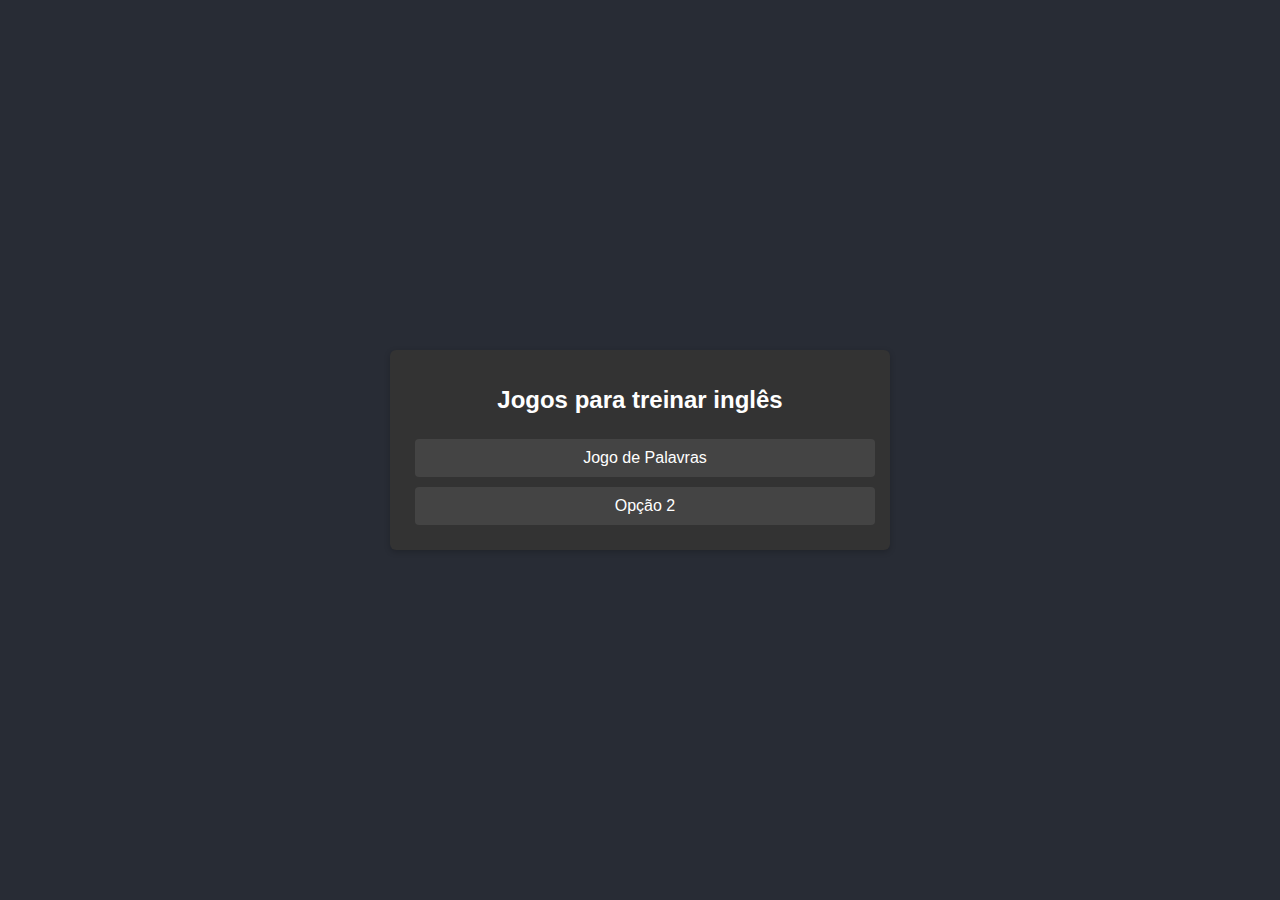
==== index.html @ 8109882e "Iniciou Criação" ====
<!DOCTYPE html>
<html lang="en">
<head>
<meta charset="UTF-8">
<meta name="viewport" content="width=device-width, initial-scale=1.0">
<title>Meus Jogos</title>
<style>
  body {
    font-family: Arial, sans-serif;
    background-color: #282c35;
    color: #ffffff;
    text-align: center;
    margin: 0;
    padding: 0;
  }

  .container {
    max-width: 500px;
    margin: 0 auto;
    display: flex;
    align-items: center;
    justify-content: center;
    height: 100vh;
  }

  .menu {
    width: 100%;
    display: flex;
    flex-direction: column;
    background-color: #333;
    padding: 20px;
    border-radius: 6px;
    box-shadow: 0px 2px 6px rgba(0, 0, 0, 0.2);
  }

  .option {
    background-color: #444;
    border: none;
    padding: 10px;
    margin: 5px;
    cursor: pointer;
    color: #ffffff;
    font-size: 16px;
    transition: background-color 0.3s ease, box-shadow 0.3s ease;
    border-radius: 4px;
    width: 100%;
  }

  .option:hover {
    background-color: #555;
    box-shadow: 0px 4px 8px rgba(0, 0, 0, 0.3);
  }

  .option:focus {
    outline: none;
    border: 2px solid #4caf50;
  }

  h1 {
    margin-bottom: 20px;
    font-size: 24px;
  }
</style>
</head>
<body>
<div class="container">
  <div class="menu">
    <h1>Jogos para treinar inglês</h1>
    <a href="./game-words/words.html"><button class="option">Jogo de Palavras</button></a>
    <button class="option">Opção 2</button>
  </div>
</div>
</body>
</html>
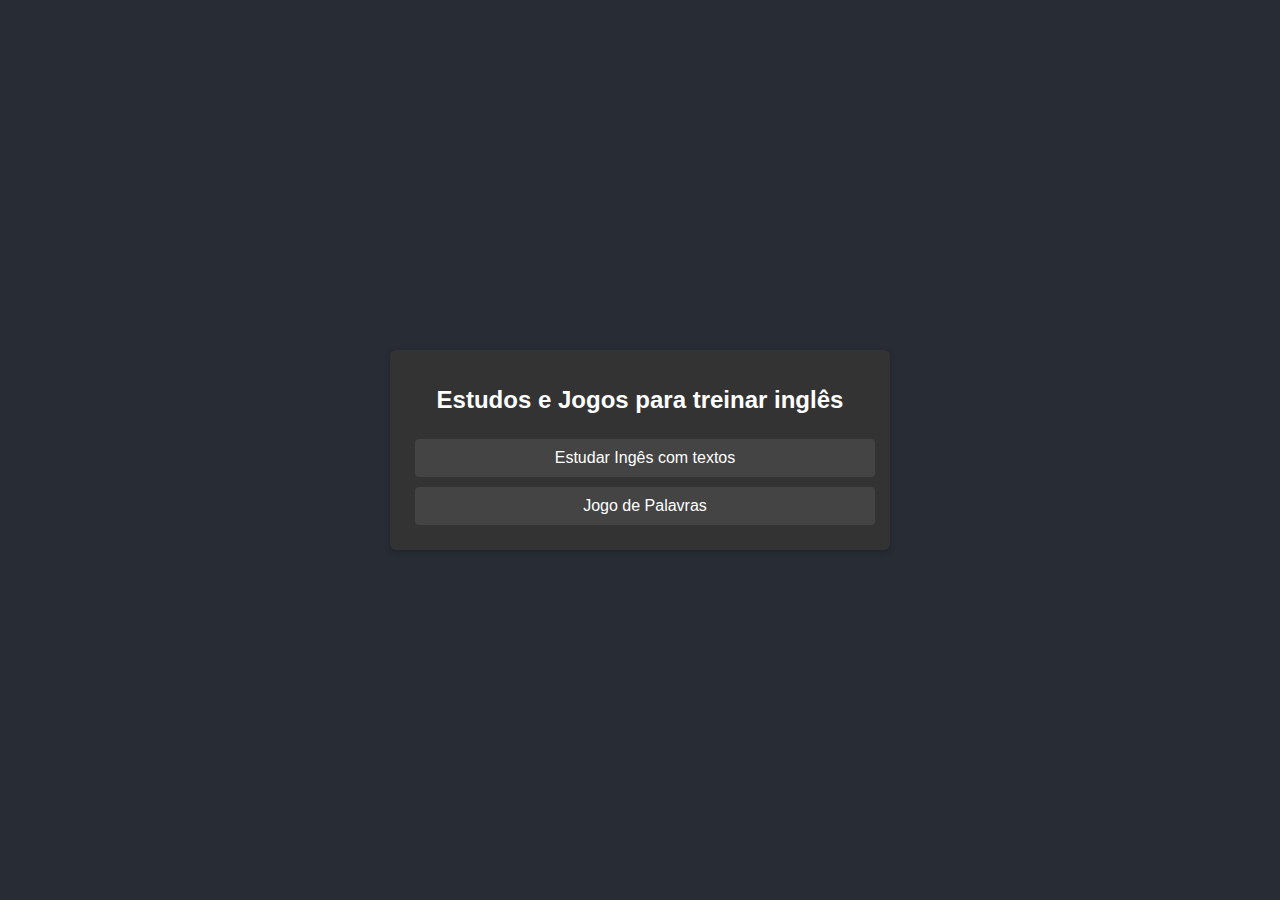
==== commit f2d6869c: "estudar textos em ingles" ====
--- a/index.html
+++ b/index.html
@@ -65,9 +65,9 @@
 <body>
 <div class="container">
   <div class="menu">
-    <h1>Jogos para treinar inglês</h1>
+    <h1>Estudos e Jogos para treinar inglês</h1>
+    <a href="./study/study.html"><button class="option">Estudar Ingês com textos</button></a>
     <a href="./game-words/words.html"><button class="option">Jogo de Palavras</button></a>
-    <button class="option">Opção 2</button>
   </div>
 </div>
 </body>
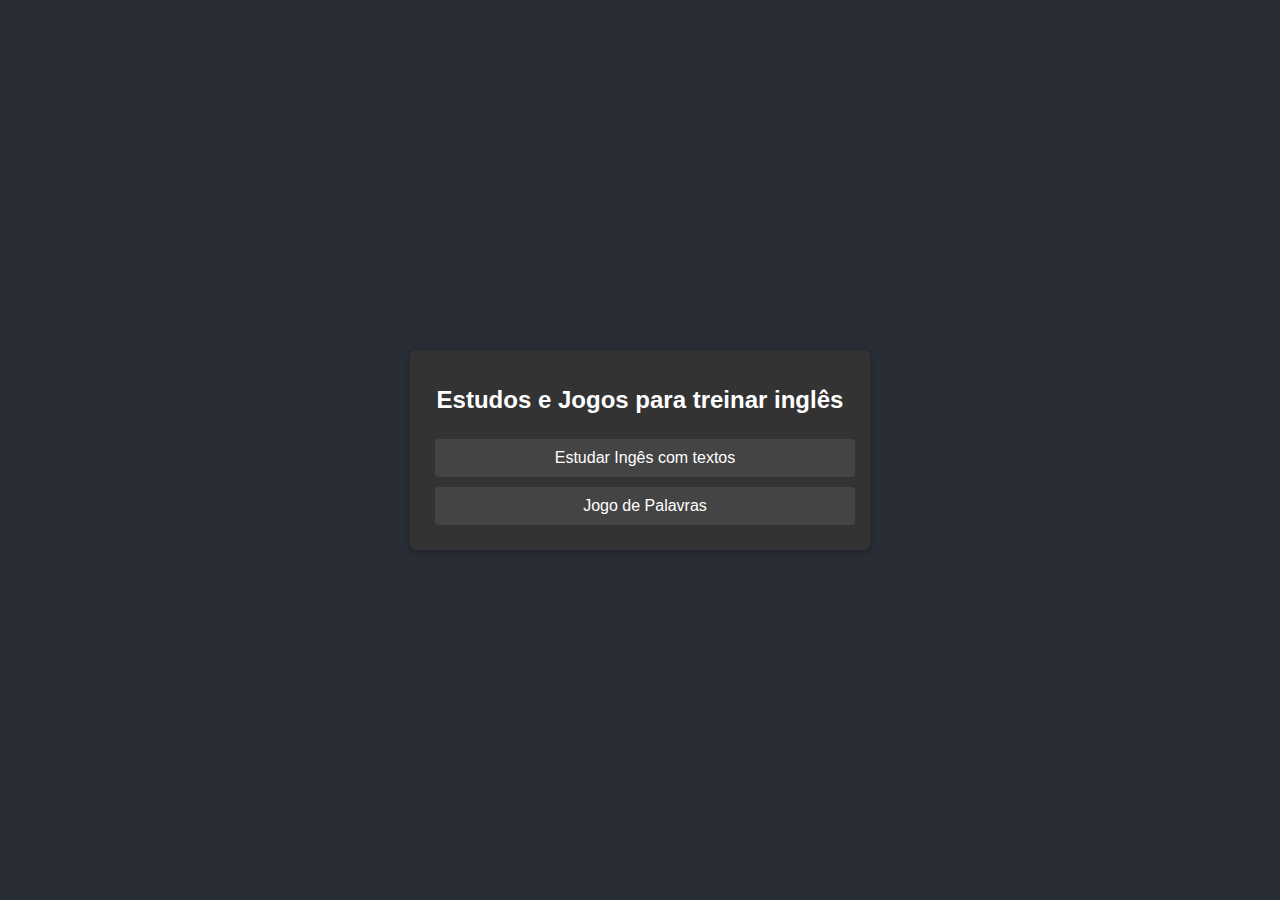
==== commit 599bdb90: "correcoes" ====
--- a/index.html
+++ b/index.html
@@ -24,6 +24,7 @@
   }
 
   .menu {
+    margin: 20px;
     width: 100%;
     display: flex;
     flex-direction: column;
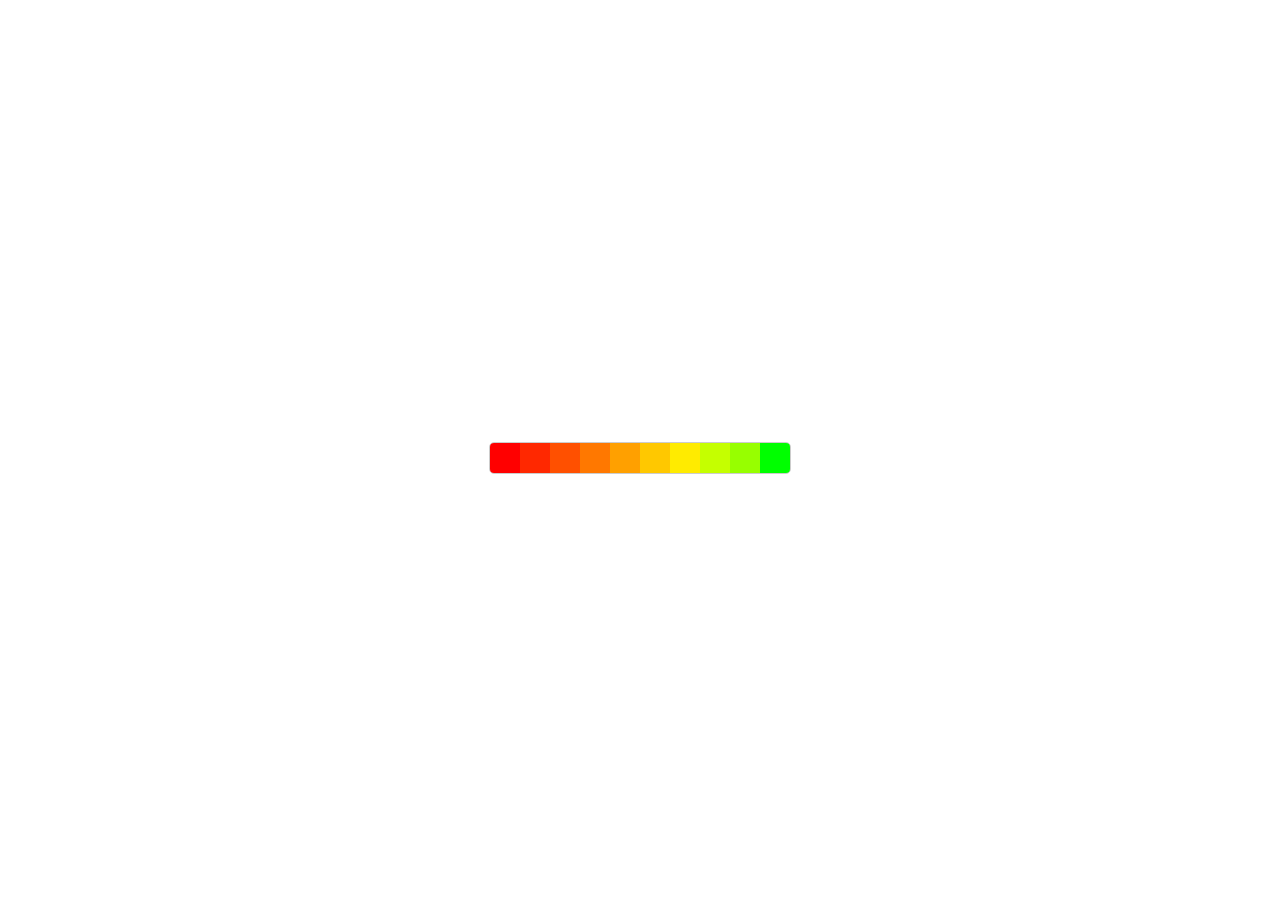
==== commit d31fd00e: "update" ====
--- a/index.html
+++ b/index.html
@@ -1,75 +1,66 @@
 <!DOCTYPE html>
-<html lang="en">
+<html>
 <head>
-<meta charset="UTF-8">
-<meta name="viewport" content="width=device-width, initial-scale=1.0">
-<title>Meus Jogos</title>
 <style>
-  body {
-    font-family: Arial, sans-serif;
-    background-color: #282c35;
-    color: #ffffff;
-    text-align: center;
-    margin: 0;
-    padding: 0;
+  .container {
+    display: flex;
+    justify-content: center;
+    align-items: center;
+    height: 100vh;
+  }
+  
+  .progress-container {
+    width: 300px;
+    height: 30px;
+    background-color: #f0f0f0;
+    border: 1px solid #ccc;
+    border-radius: 5px;
+    overflow: hidden;
+  }
+  
+  .progress-bar {
+    width: 100%;
+    height: 100%;
+    position: relative;
+  }
+  
+  .progress-block {
+    width: 30px;
+    height: 100%;
+    float: left;
   }
 
-  .container {
-    max-width: 500px;
-    margin: 0 auto;
-    display: flex;
-    align-items: center;
-    justify-content: center;
-    height: 100vh;
-  }
-
-  .menu {
-    margin: 20px;
-    width: 100%;
-    display: flex;
-    flex-direction: column;
-    background-color: #333;
-    padding: 20px;
-    border-radius: 6px;
-    box-shadow: 0px 2px 6px rgba(0, 0, 0, 0.2);
-  }
-
-  .option {
-    background-color: #444;
-    border: none;
-    padding: 10px;
-    margin: 5px;
-    cursor: pointer;
-    color: #ffffff;
-    font-size: 16px;
-    transition: background-color 0.3s ease, box-shadow 0.3s ease;
-    border-radius: 4px;
-    width: 100%;
-  }
-
-  .option:hover {
-    background-color: #555;
-    box-shadow: 0px 4px 8px rgba(0, 0, 0, 0.3);
-  }
-
-  .option:focus {
-    outline: none;
-    border: 2px solid #4caf50;
-  }
-
-  h1 {
-    margin-bottom: 20px;
-    font-size: 24px;
-  }
+  /* Cores dos blocos */
+  .block-1 { background-color: #ff0000; }
+  .block-2 { background-color: #ff2800; }
+  .block-3 { background-color: #ff5000; }
+  .block-4 { background-color: #ff7800; }
+  .block-5 { background-color: #ffa000; }
+  .block-6 { background-color: #ffc800; }
+  .block-7 { background-color: #ffeb00; }
+  .block-8 { background-color: #c5ff00; }
+  .block-9 { background-color: #97ff00; }
+  .block-10 { background-color: #00ff00; }
 </style>
 </head>
 <body>
+
 <div class="container">
-  <div class="menu">
-    <h1>Estudos e Jogos para treinar inglês</h1>
-    <a href="./study/study.html"><button class="option">Estudar Ingês com textos</button></a>
-    <a href="./game-words/words.html"><button class="option">Jogo de Palavras</button></a>
+  <div class="progress-container">
+    <div class="progress-bar">
+      <div class="progress-block block-1"></div>
+      <div class="progress-block block-2"></div>
+      <div class="progress-block block-3"></div>
+      <div class="progress-block block-4"></div>
+      <div class="progress-block block-5"></div>
+      <div class="progress-block block-6"></div>
+      <div class="progress-block block-7"></div>
+      <div class="progress-block block-8"></div>
+      <div class="progress-block block-9"></div>
+      <div class="progress-block block-10"></div>
+    </div>
   </div>
 </div>
+
 </body>
 </html>
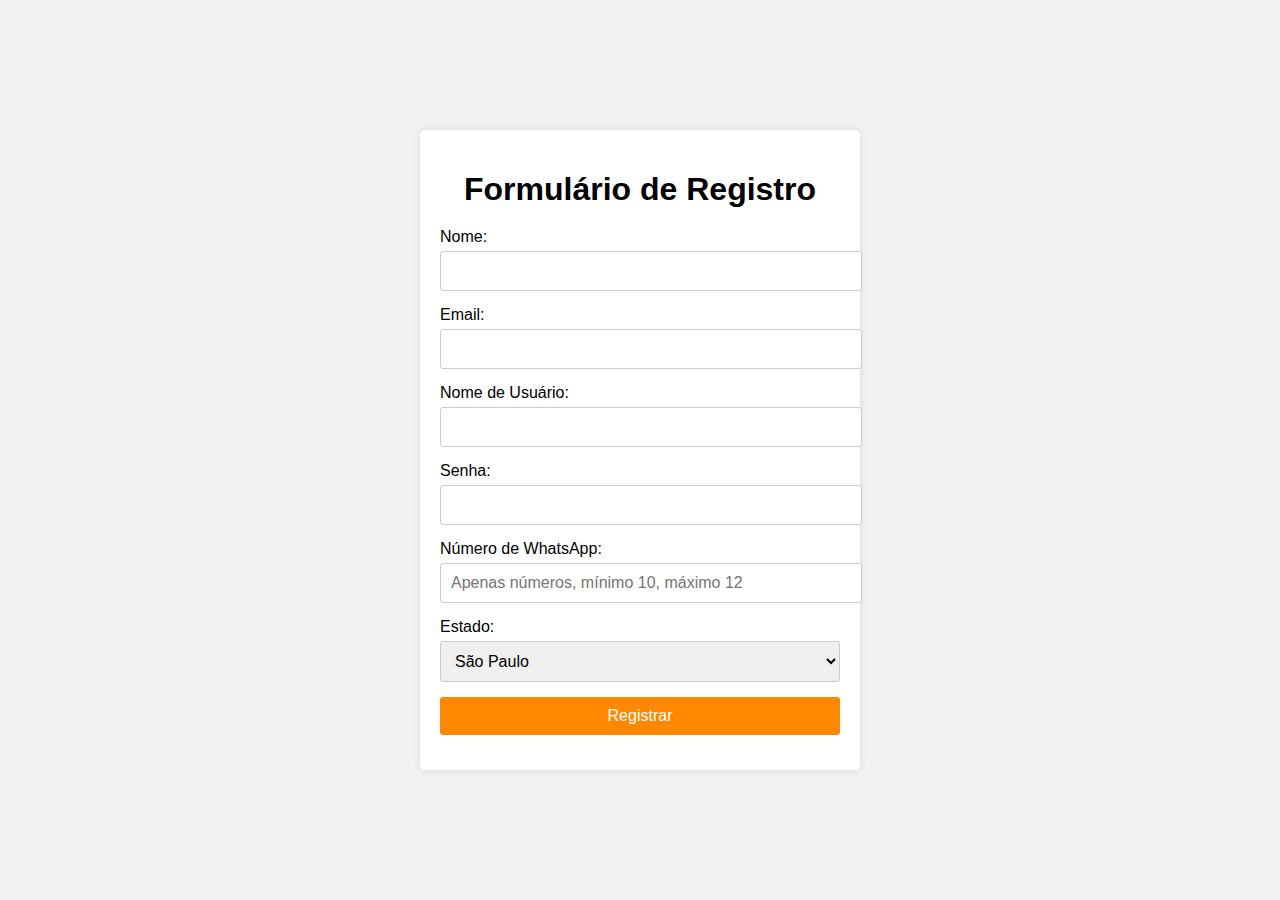
==== commit a78ba307: "update" ====
--- a/index.html
+++ b/index.html
@@ -1,66 +1,87 @@
 <!DOCTYPE html>
-<html>
+<html lang="en">
 <head>
+<meta charset="UTF-8">
+<meta name="viewport" content="width=device-width, initial-scale=1.0">
+<title>Formulário de Registro</title>
 <style>
-  .container {
+  body {
+    font-family: Arial, sans-serif;
+    background-color: #f2f2f2;
+    margin: 0;
+    padding: 0;
     display: flex;
     justify-content: center;
     align-items: center;
-    height: 100vh;
-  }
-  
-  .progress-container {
-    width: 300px;
-    height: 30px;
-    background-color: #f0f0f0;
-    border: 1px solid #ccc;
-    border-radius: 5px;
-    overflow: hidden;
-  }
-  
-  .progress-bar {
-    width: 100%;
-    height: 100%;
-    position: relative;
-  }
-  
-  .progress-block {
-    width: 30px;
-    height: 100%;
-    float: left;
+    min-height: 100vh;
   }
 
-  /* Cores dos blocos */
-  .block-1 { background-color: #ff0000; }
-  .block-2 { background-color: #ff2800; }
-  .block-3 { background-color: #ff5000; }
-  .block-4 { background-color: #ff7800; }
-  .block-5 { background-color: #ffa000; }
-  .block-6 { background-color: #ffc800; }
-  .block-7 { background-color: #ffeb00; }
-  .block-8 { background-color: #c5ff00; }
-  .block-9 { background-color: #97ff00; }
-  .block-10 { background-color: #00ff00; }
+  .container {
+    background-color: #fff;
+    padding: 20px;
+    border-radius: 5px;
+    box-shadow: 0px 0px 10px rgba(0, 0, 0, 0.1);
+    width: 400px;
+  }
+
+  h1 {
+    text-align: center;
+    margin-bottom: 20px;
+  }
+
+  label {
+    display: block;
+    margin-bottom: 5px;
+  }
+
+  input, select {
+    width: 100%;
+    padding: 10px;
+    margin-bottom: 15px;
+    border: 1px solid #ccc;
+    border-radius: 3px;
+    font-size: 16px;
+  }
+
+  input[type="submit"] {
+    background-color: #ff8800; /* Laranja */
+    color: #fff;
+    border: none;
+    cursor: pointer;
+  }
+
+  input[type="submit"]:hover {
+    background-color: #cc7700; /* Tom mais escuro de laranja */
+  }
 </style>
 </head>
 <body>
+  <div class="container">
+    <h1>Formulário de Registro</h1>
+    <form action="processar_formulario.php" method="post">
+      <label for="name">Nome:</label>
+      <input type="text" id="name" name="name" required>
 
-<div class="container">
-  <div class="progress-container">
-    <div class="progress-bar">
-      <div class="progress-block block-1"></div>
-      <div class="progress-block block-2"></div>
-      <div class="progress-block block-3"></div>
-      <div class="progress-block block-4"></div>
-      <div class="progress-block block-5"></div>
-      <div class="progress-block block-6"></div>
-      <div class="progress-block block-7"></div>
-      <div class="progress-block block-8"></div>
-      <div class="progress-block block-9"></div>
-      <div class="progress-block block-10"></div>
-    </div>
+      <label for="email">Email:</label>
+      <input type="email" id="email" name="email" required>
+
+      <label for="username">Nome de Usuário:</label>
+      <input type="text" id="username" name="username" required>
+
+      <label for="password">Senha:</label>
+      <input type="password" id="password" name="password" required>
+
+      <label for="whatsapp">Número de WhatsApp:</label>
+      <input type="tel" id="whatsapp" name="whatsapp" pattern="[0-9]{10,12}" placeholder="Apenas números, mínimo 10, máximo 12">
+
+      <label for="state">Estado:</label>
+      <select id="state" name="state">
+        <option value="sao_paulo">São Paulo</option>
+        <option value="rio_de_janeiro">Rio de Janeiro</option>
+      </select>
+
+      <input type="submit" value="Registrar">
+    </form>
   </div>
-</div>
-
 </body>
 </html>
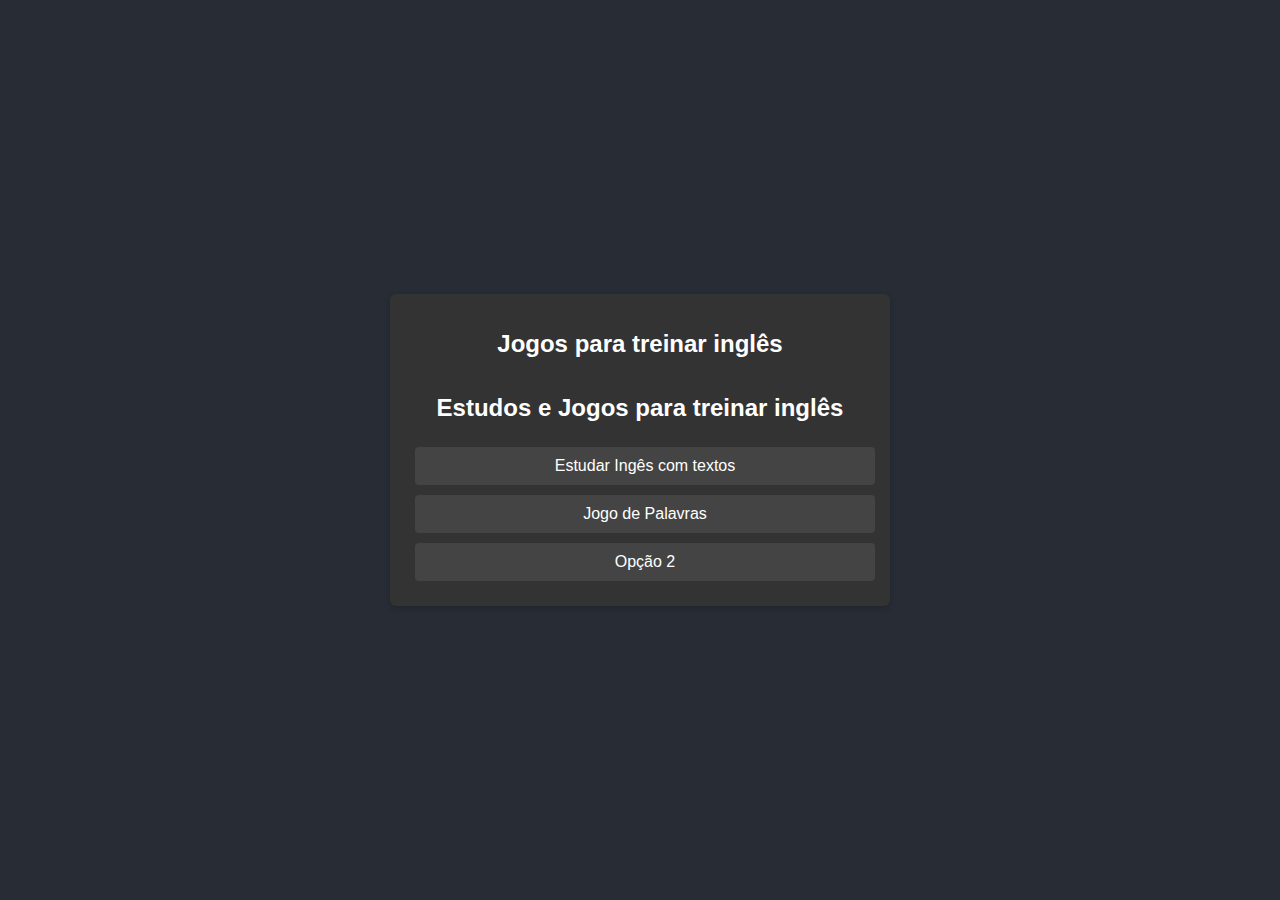
==== commit 8471f84a: "Correção bkp" ====
--- a/index.html
+++ b/index.html
@@ -3,85 +3,77 @@
 <head>
 <meta charset="UTF-8">
 <meta name="viewport" content="width=device-width, initial-scale=1.0">
-<title>Formulário de Registro</title>
+<title>Meus Jogos</title>
 <style>
   body {
     font-family: Arial, sans-serif;
-    background-color: #f2f2f2;
+    background-color: #282c35;
+    color: #ffffff;
+    text-align: center;
     margin: 0;
     padding: 0;
-    display: flex;
-    justify-content: center;
-    align-items: center;
-    min-height: 100vh;
   }
 
   .container {
-    background-color: #fff;
+    max-width: 500px;
+    margin: 0 auto;
+    display: flex;
+    align-items: center;
+    justify-content: center;
+    height: 100vh;
+    padding:0px 20px;
+  }
+
+  .menu {
+    width: 100%;
+    display: flex;
+    flex-direction: column;
+    background-color: #333;
     padding: 20px;
-    border-radius: 5px;
-    box-shadow: 0px 0px 10px rgba(0, 0, 0, 0.1);
-    width: 400px;
+    border-radius: 6px;
+    box-shadow: 0px 2px 6px rgba(0, 0, 0, 0.2);
+  }
+
+  .option {
+    background-color: #444;
+    border: none;
+    padding: 10px;
+    margin: 5px;
+    cursor: pointer;
+    color: #ffffff;
+    font-size: 16px;
+    transition: background-color 0.3s ease, box-shadow 0.3s ease;
+    border-radius: 4px;
+    width: 100%;
+  }
+
+  .option:hover {
+    background-color: #555;
+    box-shadow: 0px 4px 8px rgba(0, 0, 0, 0.3);
+  }
+
+  .option:focus {
+    outline: none;
+    border: 2px solid #4caf50;
   }
 
   h1 {
-    text-align: center;
     margin-bottom: 20px;
-  }
-
-  label {
-    display: block;
-    margin-bottom: 5px;
-  }
-
-  input, select {
-    width: 100%;
-    padding: 10px;
-    margin-bottom: 15px;
-    border: 1px solid #ccc;
-    border-radius: 3px;
-    font-size: 16px;
-  }
-
-  input[type="submit"] {
-    background-color: #ff8800; /* Laranja */
-    color: #fff;
-    border: none;
-    cursor: pointer;
-  }
-
-  input[type="submit"]:hover {
-    background-color: #cc7700; /* Tom mais escuro de laranja */
+    font-size: 24px;
   }
 </style>
 </head>
+
 <body>
   <div class="container">
-    <h1>Formulário de Registro</h1>
-    <form action="processar_formulario.php" method="post">
-      <label for="name">Nome:</label>
-      <input type="text" id="name" name="name" required>
-
-      <label for="email">Email:</label>
-      <input type="email" id="email" name="email" required>
-
-      <label for="username">Nome de Usuário:</label>
-      <input type="text" id="username" name="username" required>
-
-      <label for="password">Senha:</label>
-      <input type="password" id="password" name="password" required>
-
-      <label for="whatsapp">Número de WhatsApp:</label>
-      <input type="tel" id="whatsapp" name="whatsapp" pattern="[0-9]{10,12}" placeholder="Apenas números, mínimo 10, máximo 12">
-
-      <label for="state">Estado:</label>
-      <select id="state" name="state">
-        <option value="sao_paulo">São Paulo</option>
-        <option value="rio_de_janeiro">Rio de Janeiro</option>
-      </select>
-
-      <input type="submit" value="Registrar">
-    </form>
+    <div class="menu">
+      <h1>Jogos para treinar inglês</h1>
+      <h1>Estudos e Jogos para treinar inglês</h1>
+      <a href="./study/study.html"><button class="option">Estudar Ingês com textos</button></a>
+      <a href="./game-words/words.html"><button class="option">Jogo de Palavras</button></a>
+      <button class="option">Opção 2</button>
+    </div>
   </div>
 </body>
-</html>
+
+</html>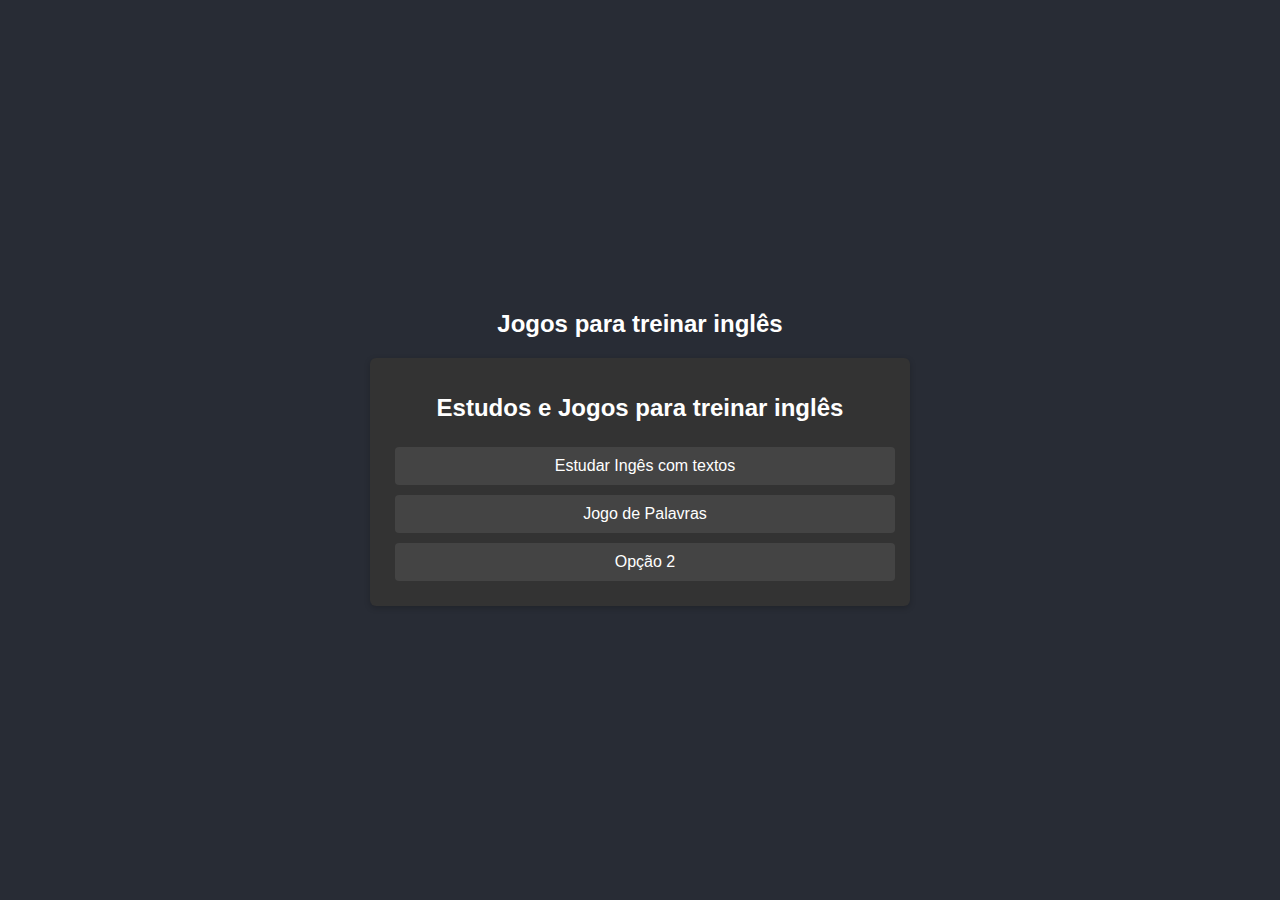
==== commit 322c1386: "ajustes e exercicio de phrase incompleto" ====
--- a/index.html
+++ b/index.html
@@ -4,76 +4,81 @@
 <meta charset="UTF-8">
 <meta name="viewport" content="width=device-width, initial-scale=1.0">
 <title>Meus Jogos</title>
-<style>
-  body {
-    font-family: Arial, sans-serif;
-    background-color: #282c35;
-    color: #ffffff;
-    text-align: center;
-    margin: 0;
-    padding: 0;
-  }
 
-  .container {
-    max-width: 500px;
-    margin: 0 auto;
-    display: flex;
-    align-items: center;
-    justify-content: center;
-    height: 100vh;
-    padding:0px 20px;
-  }
-
-  .menu {
-    width: 100%;
-    display: flex;
-    flex-direction: column;
-    background-color: #333;
-    padding: 20px;
-    border-radius: 6px;
-    box-shadow: 0px 2px 6px rgba(0, 0, 0, 0.2);
-  }
-
-  .option {
-    background-color: #444;
-    border: none;
-    padding: 10px;
-    margin: 5px;
-    cursor: pointer;
-    color: #ffffff;
-    font-size: 16px;
-    transition: background-color 0.3s ease, box-shadow 0.3s ease;
-    border-radius: 4px;
-    width: 100%;
-  }
-
-  .option:hover {
-    background-color: #555;
-    box-shadow: 0px 4px 8px rgba(0, 0, 0, 0.3);
-  }
-
-  .option:focus {
-    outline: none;
-    border: 2px solid #4caf50;
-  }
-
-  h1 {
-    margin-bottom: 20px;
-    font-size: 24px;
-  }
-</style>
 </head>
 
 <body>
   <div class="container">
+    <h1>Jogos para treinar inglês</h1>
+
     <div class="menu">
-      <h1>Jogos para treinar inglês</h1>
       <h1>Estudos e Jogos para treinar inglês</h1>
       <a href="./study/study.html"><button class="option">Estudar Ingês com textos</button></a>
       <a href="./game-words/words.html"><button class="option">Jogo de Palavras</button></a>
       <button class="option">Opção 2</button>
     </div>
   </div>
+<footer>
+
+
+  <style>
+    body {
+      font-family: Arial, sans-serif;
+      background-color: #282c35;
+      color: #ffffff;
+      text-align: center;
+      margin: 0;
+      padding: 0;
+    }
+  
+    .container {
+      max-width: 500px;
+      margin: 0 auto;
+      display: flex;
+      align-items: center;
+      justify-content: center;
+      flex-flow: column nowrap;
+      height: 100vh;
+      padding:0px 20px;
+    }
+  
+    .menu {
+      width: 100%;
+      display: flex;
+      flex-direction: column;
+      background-color: #333;
+      padding: 20px;
+      border-radius: 6px;
+      box-shadow: 0px 2px 6px rgba(0, 0, 0, 0.2);
+    }
+  
+    .option {
+      background-color: #444;
+      border: none;
+      padding: 10px;
+      margin: 5px;
+      cursor: pointer;
+      color: #ffffff;
+      font-size: 16px;
+      transition: background-color 0.3s ease, box-shadow 0.3s ease;
+      border-radius: 4px;
+      width: 100%;
+    }
+  
+    .option:hover {
+      background-color: #555;
+      box-shadow: 0px 4px 8px rgba(0, 0, 0, 0.3);
+    }
+  
+    .option:focus {
+      outline: 2px solid #4caf50;
+    }
+  
+    h1 {
+      margin-bottom: 20px;
+      font-size: 24px;
+    }
+  </style>  
+</footer>
 </body>
-
 </html>